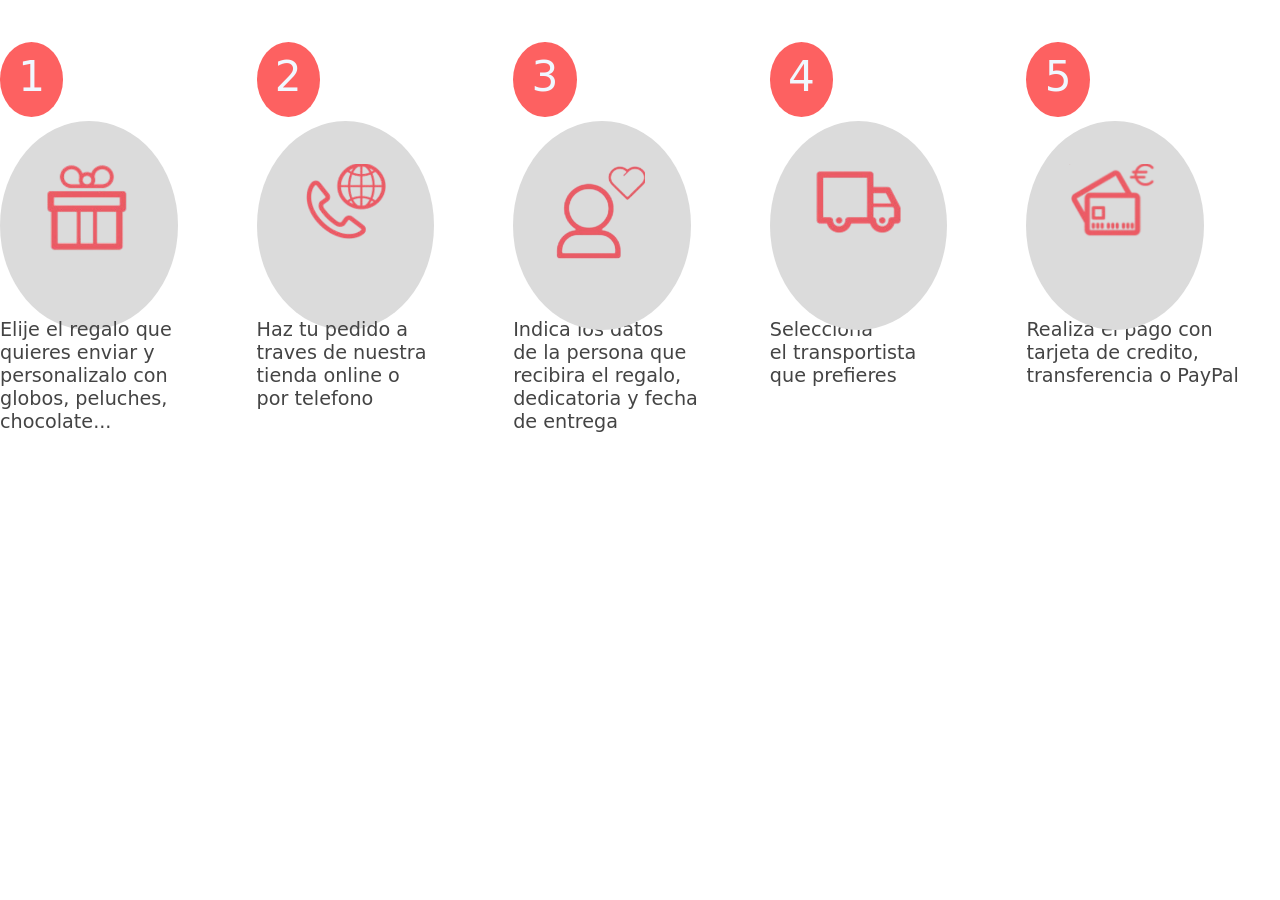
==== UD02/Actividad2/index.html @ c1fd0c46 "casi acabada la practica de circulos" ====
<!DOCTYPE html>
<html lang="en">

<head>
  <meta charset="UTF-8">
  <meta name="viewport" content="width=device-width, initial-scale=1.0">
  <title>Logos</title>
  <link rel="stylesheet" href="estilos/styles.css">
</head>

<body>
  <div class="container">
    <div class="CajaLogo 1">
      <div class="CirculoRojo">
        <p id="numero1" class="numero">1</p>
      </div>
      <div class="CirculoGris">
        <img src="assets/imagen/1.png" alt="imagen1" class="imagen">
      </div>
    </div>

    <div class="CajaLogo 2">
      <div class="CirculoRojo">
        <p id="numero2" class="numero">2</p>
      </div>
      <div class="CirculoGris">
        <img src="assets/imagen/2.png" alt="imagen2" class="imagen">
      </div>
    </div>

    <div class="CajaLogo3">
      <div class="CirculoRojo">
        <p id="numero3" class="numero">3</p>
      </div>
      <div class="CirculoGris">
        <img src="assets/imagen/3.png" alt="imagen3" class="imagen">
      </div>
    </div>

    <div class="CajaLogo4">
      <div class="CirculoRojo">
        <p id="numero4" class="numero">4</p>
      </div>
      <div class="CirculoGris">
        <img src="assets/imagen/4.png" alt="imagen4" class="imagen">
      </div>
    </div>

    <div class="CajaLogo5">
      <div class="CirculoRojo">
        <p id="numero5" class="numero">5</p>
      </div>
      <div class="CirculoGris">
        <img src="assets/imagen/5.png" alt="imagen5" class="imagen">
      </div>
    </div>

    <div class="TextLogo1">
      <p>Elije el regalo que <br> quieres enviar y <br> personalizalo con <br> globos, peluches, <br> chocolate...</p>
    </div>
      <div class="TextLogo2">
        <p>Haz tu pedido a <br>traves de nuestra <br>tienda online o <br>por telefono</p>
      </div>

      <div class="TextLogo3">
        <p>Indica los datos <br>de la persona que <br>recibira el regalo, <br>dedicatoria y fecha <br>de entrega</p>
      </div>

      <div class="TextLogo4">
        <p> Selecciona <br> el transportista  <br>que prefieres</p>
      </div>

      <div class="TextLogo5">
        <p>Realiza el pago con <br> tarjeta de credito, <br> transferencia o PayPal</p>
      </div>
    
  </div>
</body>

</html>
---- UD02/Actividad2/estilos/styles.css ----
body{
  margin: 0;
  font-family: system-ui, -apple-system, BlinkMacSystemFont, 'Segoe UI', Roboto, Oxygen, Ubuntu, Cantarell, 'Open Sans', 'Helvetica Neue', sans-serif;
  font-weight:500;
  font-size: 120%;
  color: rgb(68, 68, 68);
  
}
.container {  display: grid;
  grid-template-columns: 1fr 1fr 1fr 1fr 1fr;
  grid-template-rows: 3fr 2fr;
  gap: 0px 3px;
  grid-auto-flow: row;
  grid-template-areas:
    "CajaLogo1 CajaLogo2 CajaLogo3 CajaLogo4 CajaLogo5"
    "TextLogo1 TextLogo2 TextLogo3 TextLogo4 TextLogo5";
}

.CajaLogo1 { grid-area: CajaLogo1; }

.CajaLogo2 { grid-area: CajaLogo2; }

.CajaLogo3 { grid-area: CajaLogo3; }

.CajaLogo4 { grid-area: CajaLogo4; }

.CajaLogo5 { grid-area: CajaLogo5; }

.TextLogo1 { grid-area: TextLogo1; }

.TextLogo2 { grid-area: TextLogo2; }

.TextLogo3 { grid-area: TextLogo3; }

.TextLogo4 { grid-area: TextLogo4; }

.TextLogo5 { grid-area: TextLogo5; }

.CajaLogo1, .CajaLogo2, .CajaLogo3, .CajaLogo4, .CajaLogo5{
  position: relative;
}


.CirculoGris{
  background-color: rgb(219, 219, 219);
  border-radius: 50%;
  width: 70%;
  height: 70%;
  margin-top: -15%;
}
.imagen{
  padding: 24%;
  width: 50%;
  height: auto;
}

.CirculoRojo {
  background-color: rgb(253, 97, 97);
  border-radius: 50%;
  width: 25%;
  height: 25%;
  text-align: center;
}

.numero{
  padding-top: 15%;
  color: aliceblue;
  font-size: 220%;
}
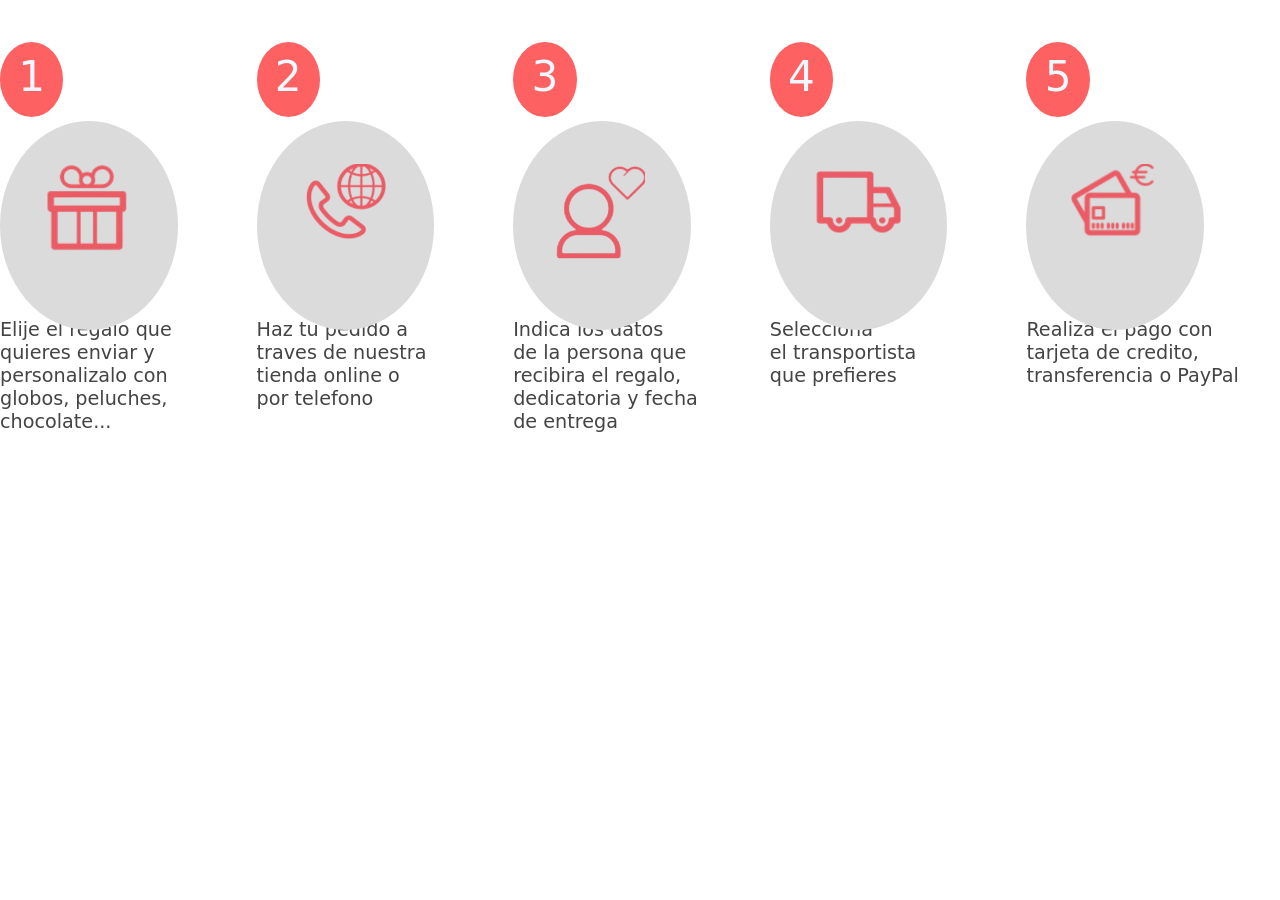
==== commit f5fe3f56: "Actividad 2 acabada" ====
--- a/UD02/Actividad2/index.html
+++ b/UD02/Actividad2/index.html
@@ -10,7 +10,7 @@
 
 <body>
   <div class="container">
-    <div class="CajaLogo 1">
+    <div class="CajaLogo1">
       <div class="CirculoRojo">
         <p id="numero1" class="numero">1</p>
       </div>
@@ -19,7 +19,7 @@
       </div>
     </div>
 
-    <div class="CajaLogo 2">
+    <div class="CajaLogo2">
       <div class="CirculoRojo">
         <p id="numero2" class="numero">2</p>
       </div>
--- a/UD02/Actividad2/estilos/styles.css
+++ b/UD02/Actividad2/estilos/styles.css
@@ -55,6 +55,8 @@
 }
 
 .CirculoRojo {
+  position: relative;
+  z-index: 2;
   background-color: rgb(253, 97, 97);
   border-radius: 50%;
   width: 25%;
